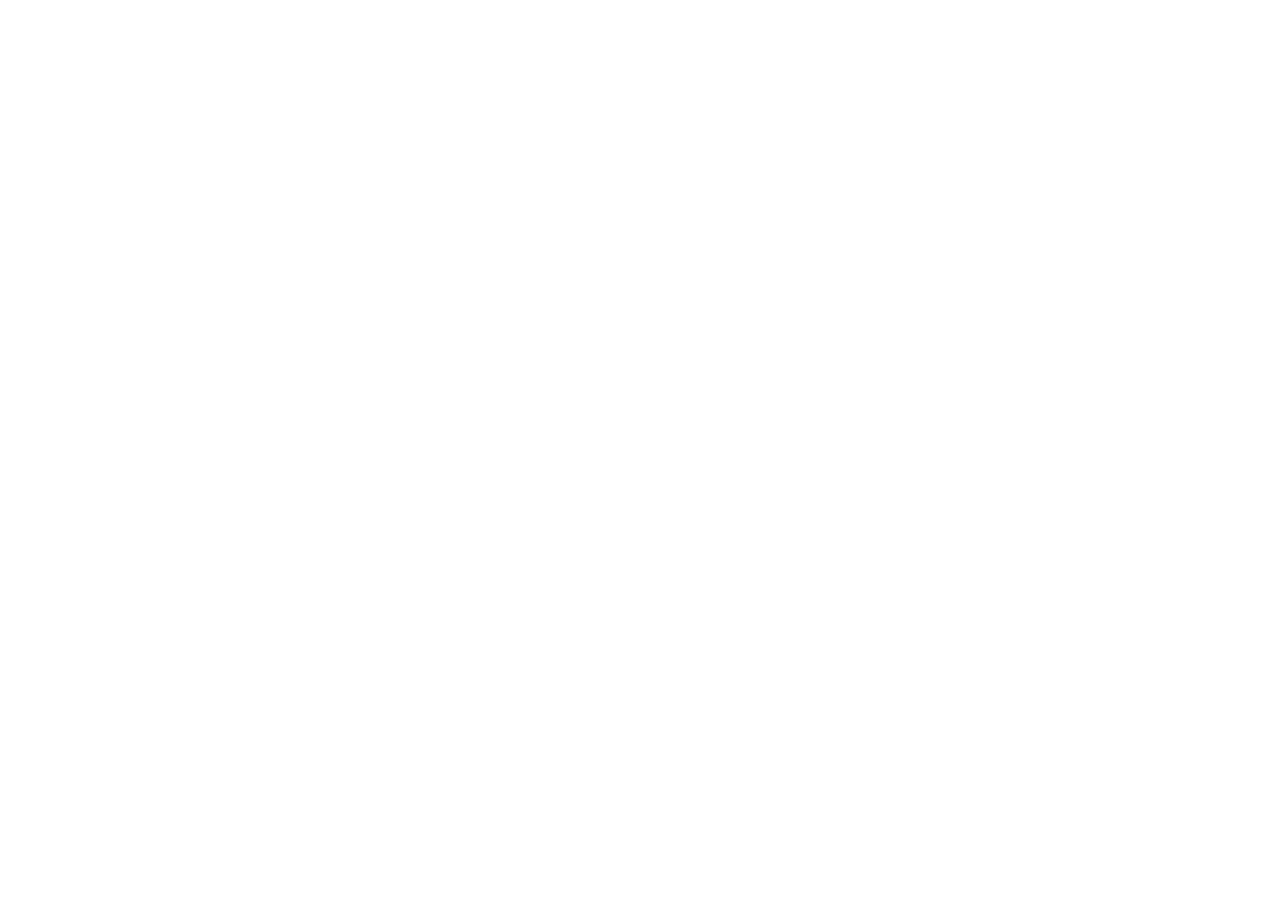
==== docs/index.html @ ad0a9d96 "new image avatar and background image" ====
<!DOCTYPE html>
<html lang="es">
    
    <head>
        <meta charset="UTF-8">
        <title>Awesome profile card</title>
        <link rel="icon" href="favicon.png" />
        <link rel="stylesheet" href="https://use.fontawesome.com/releases/v5.4.1/css/all.css"
        integrity="sha384-5sAR7xN1Nv6T6+dT2mhtzEpVJvfS3NScPQTrOxhwjIuvcA67KV2R5Jz6kr4abQsz"
        crossorigin="anonymous">
        <link href="https://fonts.googleapis.com/css?family=Montserrat:400,700|Open+Sans:400,600|Ubuntu:400,700"
        rel="stylesheet">
        <link rel="stylesheet" href="assets/css/main.css">
    </head>
    
    <body>
        <main></main>
    </body>

</html>
---- docs/assets/css/main.css ----
* {margin: 0;-webkit-box-sizing: border-box;box-sizing: border-box;}.colors-palette {display: -webkit-box;display: -ms-flexbox;display: flex;margin-left: 10px;}.colors-palette__item {height: 25px;width: 30px;}.green1 {background-color: #114e4e;}.green2 {background-color: #438792;}.green3 {background-color: #a2deaf;}.red1 {background-color: #420101;}.red2 {background-color: #bd1010;}.red3 {background-color: #e95626;}.blue1 {background-color: #3e5b65;}.blue2 {background-color: #dfe5eb;}.blue3 {background-color: #a0c0cf;}.section__card {background: -webkit-gradient(linear, left top, left bottom, from(#bfcdd0), to(#dde9ed));background: linear-gradient(to bottom, #bfcdd0, #dde9ed);min-height: 457px;}.container__width {margin-left: 45px;margin-right: 35px;padding-top: 10px;padding-bottom: 30px;}.box__card {min-height: 367px;width: 240px;background-color: #fff;border-radius: 2px;-webkit-box-shadow: 0 1px 10px 0 rgba(0,0,0,0.2),0 1px 3px 0 rgba(0,0,0,0.35);box-shadow: 0 1px 10px 0 rgba(0,0,0,0.2),0 1px 3px 0 rgba(0,0,0,0.35);}.img {background-image: url("../images/desiree.JPG");background-position: center;background-size: cover;height: 200px;width: 240px;}.button__reset {font-size: 12px;color: #54585a;height: 30px;width: 75px;border-radius: 15px;border: 1px white solid;text-align: center;margin-bottom: 20px;}.button__reset .button {background-color: inherit;border: 0;font-family: "Open Sans",sans-serif;text-transform: uppercase;font-weight: 400;padding: 0;padding-left: 5px;font-size: 12px;line-height: 20px;color: inherit;padding-top: 5px;}.data {font-family: "Comic Sans MS",cursive,sans-serif;line-height: 20px;padding-top: 20px;padding-bottom: 10px;padding-left: 20px;padding-right: 14px;position: relative;}.data__name {text-transform: capitalize;font-size: 18px;font-weight: 700;color: #114e4e;padding-bottom: 5px;}.data__job {font-size: 16px;font-weight: 400;color: #54585a;}.detail {background-color: #a2deaf;width: 5px;height: 42px;position: absolute;left: 0;}.list__icon {list-style: none;padding-left: 20px;padding-top: 10px;padding-bottom: 10px;display: -webkit-box;display: -ms-flexbox;display: flex;-webkit-box-orient: horizontal;-webkit-box-direction: normal;-ms-flex-direction: row;flex-direction: row;}.list__icon .list__item {display: -webkit-box;display: -ms-flexbox;display: flex;-webkit-box-pack: center;-ms-flex-pack: center;justify-content: center;-webkit-box-align: center;-ms-flex-align: center;align-items: center;border-radius: 16px;border: 2px #a2deaf solid;height: 32px;width: 32px;margin-right: 10px;}.list__icon .list__item .item__link {text-decoration: none;color: #114e4e;font-size: 18px;}.separation {height: 2px;width: 240px;border-top: 2px #438792 solid;opacity: 0.2;}.list__skills {list-style: none;padding-left: 15px;padding-top: 10px;padding-bottom: 10px;}.list__skills .list__item-skills {display: inline-block;text-transform: uppercase;background-color: #438792;border-radius: 4px;font-size: 13px;font-weight: 400;padding: 2px;margin-bottom: 5px;color: #fff;font-family: "Open Sans",sans-serif;}.box__card-red {min-height: 367px;width: 240px;background-color: #fff;border-radius: 2px;-webkit-box-shadow: 0 1px 10px 0 rgba(0,0,0,0.2),0 1px 3px 0 rgba(0,0,0,0.35);box-shadow: 0 1px 10px 0 rgba(0,0,0,0.2),0 1px 3px 0 rgba(0,0,0,0.35);}.box__card-red .data__name {color: #420101;}.box__card-red .detail {background-color: #e95626;}.box__card-red .list__item {border: 2px #e95626 solid;}.box__card-red .list__item .item__link {color: #420101;}.box__card-red .list__item-skills {background-color: #bd1010;}.box__card-grey {min-height: 367px;width: 240px;background-color: #fff;border-radius: 2px;-webkit-box-shadow: 0 1px 10px 0 rgba(0,0,0,0.2),0 1px 3px 0 rgba(0,0,0,0.35);box-shadow: 0 1px 10px 0 rgba(0,0,0,0.2),0 1px 3px 0 rgba(0,0,0,0.35);}.box__card-grey .data__name {color: #3e5b65;}.box__card-grey .detail {background-color: #a0c0cf;}.box__card-grey .list__item {border: 2px #a0c0cf solid;}.box__card-grey .list__item .item__link {color: #3e5b65;}.box__card-grey .list__item-skills {background-color: #dfe5eb;}.data-ubuntu {font-family: "Ubuntu",sans-serif;line-height: 20px;padding-top: 20px;padding-bottom: 10px;padding-left: 20px;padding-right: 14px;position: relative;}.data-mont {font-family: "Montserrat",sans-serif;line-height: 20px;padding-top: 20px;padding-bottom: 10px;padding-left: 20px;padding-right: 14px;position: relative;}.title-dropdown__title-design {font-family: "Open Sans",sans-serif;font-weight: 600;font-size: 18px;color: #54585a;text-transform: uppercase;}.title-colors,.title-fonts {font-family: "Open Sans",sans-serif;font-weight: 400;font-size: 14px;color: #54585a;text-transform: uppercase;margin-left: 39px;}label[for=font-Ubuntu],label[for=font-ComicSans],label[for=font-Monserrat] {display: -webkit-box;display: -ms-flexbox;display: flex;-webkit-box-align: center;-ms-flex-align: center;align-items: center;margin-bottom: 10px;}.font-Ubuntu {display: inline;font-family: "Open Sans",sans-serif;font-weight: 600;font-size: 16px;color: #54585a;margin-left: 10px;}.font-ComicSans {display: inline;font-family: "Comic Sans MS",cursive,sans-serif;font-size: 16px;color: #54585a;margin-left: 10px;}.font-Monserrat {display: inline;font-family: "Merriweather",serif;font-weight: 400;font-size: 16px;color: #54585a;margin-left: 10px;}.design-card {margin: 27px 20px 0 20px;border-bottom: solid 1px #d8d8d8;}.title-dropdown {display: -webkit-box;display: -ms-flexbox;display: flex;-webkit-box-align: center;-ms-flex-align: center;align-items: center;-webkit-box-pack: justify;-ms-flex-pack: justify;justify-content: space-between;padding-bottom: 10px;}.title-dropdown__icontitle {display: -webkit-box;display: -ms-flexbox;display: flex;-webkit-box-align: center;-ms-flex-align: center;align-items: center;}.title-dropdown__title-design {margin-left: 10px;}.palette-green {display: -webkit-box;display: -ms-flexbox;display: flex;-webkit-box-pack: justify;-ms-flex-pack: justify;justify-content: space-between;}label[for=palette-green],label[for=palette-red],label[for=palette-blue] {display: -webkit-box;display: -ms-flexbox;display: flex;-webkit-box-align: center;-ms-flex-align: center;align-items: center;margin-bottom: 20px;}.design-card__colors {display: -webkit-box;display: -ms-flexbox;display: flex;-webkit-box-pack: justify;-ms-flex-pack: justify;justify-content: space-between;padding: 15px 0 13px 0;}.design-card__fonts {display: -webkit-box;display: -ms-flexbox;display: flex;-webkit-box-pack: justify;-ms-flex-pack: justify;justify-content: space-between;padding-bottom: 30px;}.design-Card__colors__select-font {display: -webkit-box;display: -ms-flexbox;display: flex;-webkit-box-orient: vertical;-webkit-box-direction: normal;-ms-flex-direction: column;flex-direction: column;-webkit-box-align: end;-ms-flex-align: end;align-items: end;}.radio {height: 17px;width: 17px;}.title-dropdown__icon-design {color: #e17334;font-size: 18px;}.fa-chevron-down {font-size: 18px;color: #54585a;}@media all and (min-width: 768px) {.section__card {display: -webkit-box;display: -ms-flexbox;display: flex;-webkit-box-pack: center;-ms-flex-pack: center;justify-content: center;-webkit-box-align: center;-ms-flex-align: center;align-items: center;}.container__width {margin-left: 45px;margin-right: 44px;}}@media all and (min-width: 1200px) {.container__width {margin-left: auto;margin-right: auto;}}
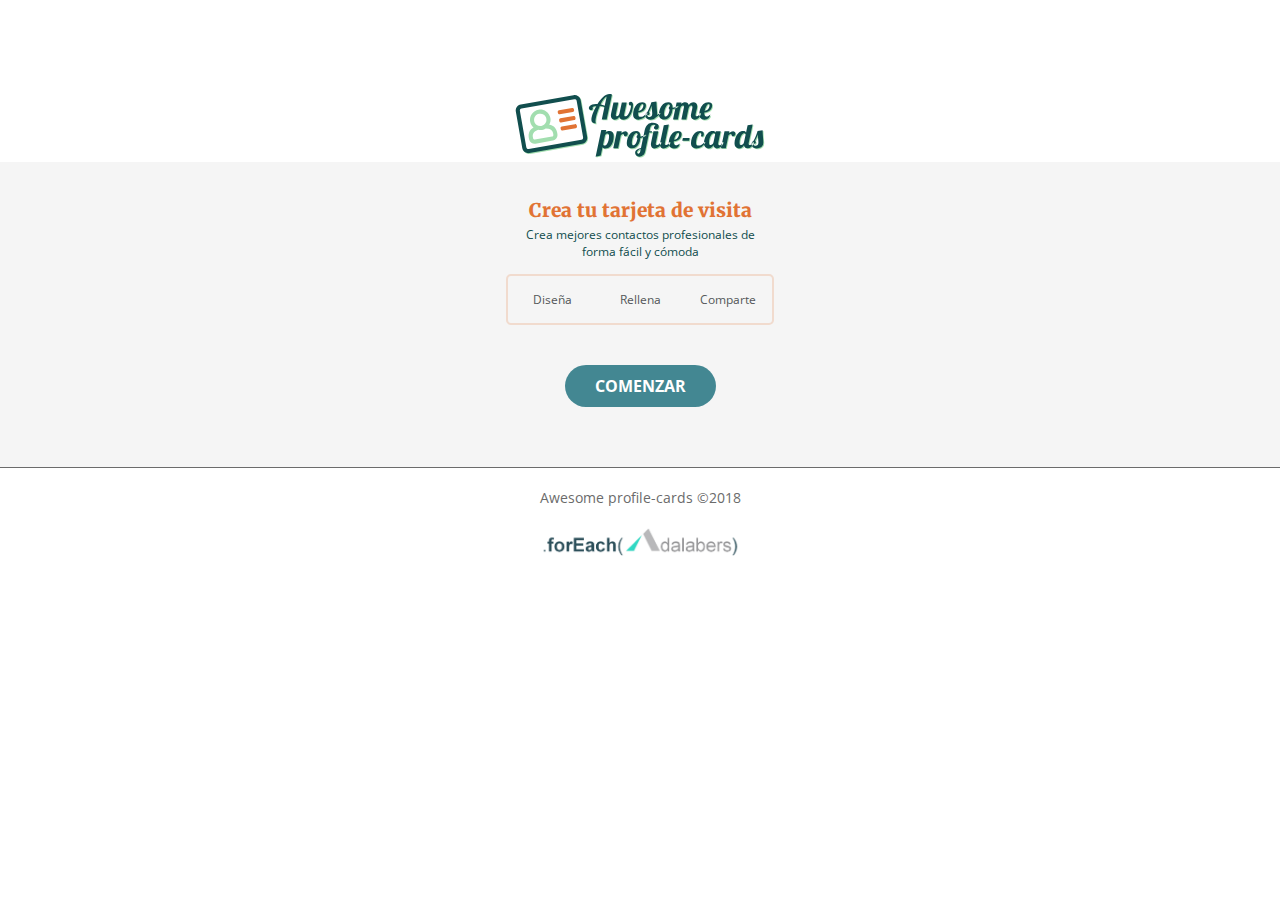
==== commit c14f6286: "scss modification" ====
--- a/docs/index.html
+++ b/docs/index.html
@@ -4,17 +4,57 @@
     <head>
         <meta charset="UTF-8">
         <title>Awesome profile card</title>
+        <meta name="viewport" content="width=device-width, initial-scale=1.0">
         <link rel="icon" href="favicon.png" />
+        <link href="https://fonts.googleapis.com/css?family=Merriweather:400,900|Open+Sans:400,700"
+        rel="stylesheet">
+        <link href="https://fonts.googleapis.com/css?family=Montserrat:400,700|Open+Sans:400,600|Ubuntu:400,700"
+        rel="stylesheet">
         <link rel="stylesheet" href="https://use.fontawesome.com/releases/v5.4.1/css/all.css"
         integrity="sha384-5sAR7xN1Nv6T6+dT2mhtzEpVJvfS3NScPQTrOxhwjIuvcA67KV2R5Jz6kr4abQsz"
         crossorigin="anonymous">
-        <link href="https://fonts.googleapis.com/css?family=Montserrat:400,700|Open+Sans:400,600|Ubuntu:400,700"
-        rel="stylesheet">
         <link rel="stylesheet" href="assets/css/main.css">
     </head>
     
     <body>
-        <main></main>
+        <header class="header__container">
+            <div class="header__position"> <a class="header__gonext" href="http://">
+            <img class="header__logo" src="assets/images/descarga.svg" alt="logo awesome profile-cards">
+        </a>
+
+            </div>
+        </header>
+        <section class="start__page-general">
+            <div class="size__container">
+                 <h1 class="start__tittle">
+        Crea tu tarjeta de visita
+        </h1>
+
+                <p class="start__slogan">Crea mejores contactos profesionales de forma fácil y cómoda</p>
+                <div class="start__colocation-options"></div>
+                <ul class="start__options">
+                    <li class="start__option-design option__position"> <i class="paint__icon far fa-object-ungroup">
+                    </i>
+Diseña</li>
+                    <li class="start__option-stuffed option__position"> <i class="paint__icon far fa-keyboard">
+                    </i>
+Rellena</li>
+                    <li class="start__option-share option__position"> <i class="paint__icon fas fa-share-alt">
+                    </i>
+Comparte</li>
+                </ul> <a class="start__buton-continue" href="">
+        Comenzar
+        </a>
+
+            </div>
+        </section>
+        <section class="footer__section">
+            <p class="footer__text-reg">Awesome profile-cards &copy;2018</p> <a class="footer__conection" href="http://">
+        <div class="footer__conection-logo">
+        </div>
+    </a>
+
+        </section>
     </body>
 
 </html>--- a/docs/assets/css/main.css
+++ b/docs/assets/css/main.css
@@ -1 +1 @@
-* {margin: 0;-webkit-box-sizing: border-box;box-sizing: border-box;}.colors-palette {display: -webkit-box;display: -ms-flexbox;display: flex;margin-left: 10px;}.colors-palette__item {height: 25px;width: 30px;}.green1 {background-color: #114e4e;}.green2 {background-color: #438792;}.green3 {background-color: #a2deaf;}.red1 {background-color: #420101;}.red2 {background-color: #bd1010;}.red3 {background-color: #e95626;}.blue1 {background-color: #3e5b65;}.blue2 {background-color: #dfe5eb;}.blue3 {background-color: #a0c0cf;}.section__card {background: -webkit-gradient(linear, left top, left bottom, from(#bfcdd0), to(#dde9ed));background: linear-gradient(to bottom, #bfcdd0, #dde9ed);min-height: 457px;}.container__width {margin-left: 45px;margin-right: 35px;padding-top: 10px;padding-bottom: 30px;}.box__card {min-height: 367px;width: 240px;background-color: #fff;border-radius: 2px;-webkit-box-shadow: 0 1px 10px 0 rgba(0,0,0,0.2),0 1px 3px 0 rgba(0,0,0,0.35);box-shadow: 0 1px 10px 0 rgba(0,0,0,0.2),0 1px 3px 0 rgba(0,0,0,0.35);}.img {background-image: url("../images/desiree.JPG");background-position: center;background-size: cover;height: 200px;width: 240px;}.button__reset {font-size: 12px;color: #54585a;height: 30px;width: 75px;border-radius: 15px;border: 1px white solid;text-align: center;margin-bottom: 20px;}.button__reset .button {background-color: inherit;border: 0;font-family: "Open Sans",sans-serif;text-transform: uppercase;font-weight: 400;padding: 0;padding-left: 5px;font-size: 12px;line-height: 20px;color: inherit;padding-top: 5px;}.data {font-family: "Comic Sans MS",cursive,sans-serif;line-height: 20px;padding-top: 20px;padding-bottom: 10px;padding-left: 20px;padding-right: 14px;position: relative;}.data__name {text-transform: capitalize;font-size: 18px;font-weight: 700;color: #114e4e;padding-bottom: 5px;}.data__job {font-size: 16px;font-weight: 400;color: #54585a;}.detail {background-color: #a2deaf;width: 5px;height: 42px;position: absolute;left: 0;}.list__icon {list-style: none;padding-left: 20px;padding-top: 10px;padding-bottom: 10px;display: -webkit-box;display: -ms-flexbox;display: flex;-webkit-box-orient: horizontal;-webkit-box-direction: normal;-ms-flex-direction: row;flex-direction: row;}.list__icon .list__item {display: -webkit-box;display: -ms-flexbox;display: flex;-webkit-box-pack: center;-ms-flex-pack: center;justify-content: center;-webkit-box-align: center;-ms-flex-align: center;align-items: center;border-radius: 16px;border: 2px #a2deaf solid;height: 32px;width: 32px;margin-right: 10px;}.list__icon .list__item .item__link {text-decoration: none;color: #114e4e;font-size: 18px;}.separation {height: 2px;width: 240px;border-top: 2px #438792 solid;opacity: 0.2;}.list__skills {list-style: none;padding-left: 15px;padding-top: 10px;padding-bottom: 10px;}.list__skills .list__item-skills {display: inline-block;text-transform: uppercase;background-color: #438792;border-radius: 4px;font-size: 13px;font-weight: 400;padding: 2px;margin-bottom: 5px;color: #fff;font-family: "Open Sans",sans-serif;}.box__card-red {min-height: 367px;width: 240px;background-color: #fff;border-radius: 2px;-webkit-box-shadow: 0 1px 10px 0 rgba(0,0,0,0.2),0 1px 3px 0 rgba(0,0,0,0.35);box-shadow: 0 1px 10px 0 rgba(0,0,0,0.2),0 1px 3px 0 rgba(0,0,0,0.35);}.box__card-red .data__name {color: #420101;}.box__card-red .detail {background-color: #e95626;}.box__card-red .list__item {border: 2px #e95626 solid;}.box__card-red .list__item .item__link {color: #420101;}.box__card-red .list__item-skills {background-color: #bd1010;}.box__card-grey {min-height: 367px;width: 240px;background-color: #fff;border-radius: 2px;-webkit-box-shadow: 0 1px 10px 0 rgba(0,0,0,0.2),0 1px 3px 0 rgba(0,0,0,0.35);box-shadow: 0 1px 10px 0 rgba(0,0,0,0.2),0 1px 3px 0 rgba(0,0,0,0.35);}.box__card-grey .data__name {color: #3e5b65;}.box__card-grey .detail {background-color: #a0c0cf;}.box__card-grey .list__item {border: 2px #a0c0cf solid;}.box__card-grey .list__item .item__link {color: #3e5b65;}.box__card-grey .list__item-skills {background-color: #dfe5eb;}.data-ubuntu {font-family: "Ubuntu",sans-serif;line-height: 20px;padding-top: 20px;padding-bottom: 10px;padding-left: 20px;padding-right: 14px;position: relative;}.data-mont {font-family: "Montserrat",sans-serif;line-height: 20px;padding-top: 20px;padding-bottom: 10px;padding-left: 20px;padding-right: 14px;position: relative;}.title-dropdown__title-design {font-family: "Open Sans",sans-serif;font-weight: 600;font-size: 18px;color: #54585a;text-transform: uppercase;}.title-colors,.title-fonts {font-family: "Open Sans",sans-serif;font-weight: 400;font-size: 14px;color: #54585a;text-transform: uppercase;margin-left: 39px;}label[for=font-Ubuntu],label[for=font-ComicSans],label[for=font-Monserrat] {display: -webkit-box;display: -ms-flexbox;display: flex;-webkit-box-align: center;-ms-flex-align: center;align-items: center;margin-bottom: 10px;}.font-Ubuntu {display: inline;font-family: "Open Sans",sans-serif;font-weight: 600;font-size: 16px;color: #54585a;margin-left: 10px;}.font-ComicSans {display: inline;font-family: "Comic Sans MS",cursive,sans-serif;font-size: 16px;color: #54585a;margin-left: 10px;}.font-Monserrat {display: inline;font-family: "Merriweather",serif;font-weight: 400;font-size: 16px;color: #54585a;margin-left: 10px;}.design-card {margin: 27px 20px 0 20px;border-bottom: solid 1px #d8d8d8;}.title-dropdown {display: -webkit-box;display: -ms-flexbox;display: flex;-webkit-box-align: center;-ms-flex-align: center;align-items: center;-webkit-box-pack: justify;-ms-flex-pack: justify;justify-content: space-between;padding-bottom: 10px;}.title-dropdown__icontitle {display: -webkit-box;display: -ms-flexbox;display: flex;-webkit-box-align: center;-ms-flex-align: center;align-items: center;}.title-dropdown__title-design {margin-left: 10px;}.palette-green {display: -webkit-box;display: -ms-flexbox;display: flex;-webkit-box-pack: justify;-ms-flex-pack: justify;justify-content: space-between;}label[for=palette-green],label[for=palette-red],label[for=palette-blue] {display: -webkit-box;display: -ms-flexbox;display: flex;-webkit-box-align: center;-ms-flex-align: center;align-items: center;margin-bottom: 20px;}.design-card__colors {display: -webkit-box;display: -ms-flexbox;display: flex;-webkit-box-pack: justify;-ms-flex-pack: justify;justify-content: space-between;padding: 15px 0 13px 0;}.design-card__fonts {display: -webkit-box;display: -ms-flexbox;display: flex;-webkit-box-pack: justify;-ms-flex-pack: justify;justify-content: space-between;padding-bottom: 30px;}.design-Card__colors__select-font {display: -webkit-box;display: -ms-flexbox;display: flex;-webkit-box-orient: vertical;-webkit-box-direction: normal;-ms-flex-direction: column;flex-direction: column;-webkit-box-align: end;-ms-flex-align: end;align-items: end;}.radio {height: 17px;width: 17px;}.title-dropdown__icon-design {color: #e17334;font-size: 18px;}.fa-chevron-down {font-size: 18px;color: #54585a;}@media all and (min-width: 768px) {.section__card {display: -webkit-box;display: -ms-flexbox;display: flex;-webkit-box-pack: center;-ms-flex-pack: center;justify-content: center;-webkit-box-align: center;-ms-flex-align: center;align-items: center;}.container__width {margin-left: 45px;margin-right: 44px;}}@media all and (min-width: 1200px) {.container__width {margin-left: auto;margin-right: auto;}}
+* {-webkit-box-sizing: border-box;box-sizing: border-box;margin: 0;padding: 0;}.colors-palette {display: -webkit-box;display: -ms-flexbox;display: flex;margin-left: 10px;}.colors-palette__item {height: 25px;width: 30px;}.green1 {background-color: #114e4e;}.green2 {background-color: #438792;}.green3 {background-color: #a2deaf;}.red1 {background-color: #420101;}.red2 {background-color: #bd1010;}.red3 {background-color: #e95626;}.blue1 {background-color: #3e5b65;}.blue2 {background-color: #a0c0cf;}.blue3 {background-color: #dfe5eb;}.purple1 {background-color: #4e0e50;}.purple2 {background-color: #c90f9a;}.purple3 {background-color: #eb74e5;}.orange1 {background-color: #b1330a;}.orange2 {background-color: #e95626;}.orange3 {background-color: #ecb391;}.section__card {background-image: url("../images/restaurant.png");min-height: 457px;}.container__width {margin-left: 45px;margin-right: 35px;padding-top: 10px;padding-bottom: 30px;}.box__card {min-height: 367px;width: 240px;background-color: #fff;border-radius: 2px;-webkit-box-shadow: 0 1px 10px 0 rgba(0,0,0,0.2),0 1px 3px 0 rgba(0,0,0,0.35);box-shadow: 0 1px 10px 0 rgba(0,0,0,0.2),0 1px 3px 0 rgba(0,0,0,0.35);}.img {background-image: url("../images/silueta.jpg");background-position: center;background-size: cover;height: 200px;width: 240px;}.button__reset {font-size: 12px;color: #54585a;height: 30px;width: 75px;border-radius: 15px;border: 1px white solid;text-align: center;margin-bottom: 20px;}.button__reset .button {background-color: inherit;border: 0;font-family: "Open Sans",sans-serif;text-transform: uppercase;font-weight: 400;padding: 0;padding-left: 5px;font-size: 12px;line-height: 20px;color: inherit;padding-top: 5px;}.userInfo {font-family: "Open Sans",sans-serif;line-height: 20px;padding-top: 20px;padding-bottom: 10px;padding-left: 20px;padding-right: 14px;position: relative;}.userInfo__name {text-transform: capitalize;font-size: 18px;font-weight: 700;color: #114e4e;padding-bottom: 5px;}.userInfo__job {font-size: 16px;font-weight: 400;color: #54585a;}.detail {background-color: #a2deaf;width: 5px;height: 42px;position: absolute;left: 0;}.list__icon {list-style: none;padding-left: 20px;padding-top: 10px;padding-bottom: 10px;display: -webkit-box;display: -ms-flexbox;display: flex;-webkit-box-orient: horizontal;-webkit-box-direction: normal;-ms-flex-direction: row;flex-direction: row;}.list__icon .list__item {display: -webkit-box;display: -ms-flexbox;display: flex;-webkit-box-pack: center;-ms-flex-pack: center;justify-content: center;-webkit-box-align: center;-ms-flex-align: center;align-items: center;border-radius: 16px;border: 2px #a2deaf solid;height: 32px;width: 32px;margin-right: 10px;}.list__icon .list__item .item__link {text-decoration: none;color: #114e4e;font-size: 18px;}.separation {height: 2px;width: 240px;border-top: 2px #438792 solid;opacity: 0.2;}.list__skills {list-style: none;padding-left: 15px;padding-top: 10px;padding-bottom: 10px;}.list__skills .list__item-skills {display: inline-block;text-transform: uppercase;background-color: #438792;border-radius: 4px;font-size: 13px;font-weight: 400;padding: 2px;margin-bottom: 5px;color: #fff;font-family: "Open Sans",sans-serif;}.box__card--red .userInfo__name {color: #420101;}.box__card--red .detail {background-color: #e95626;}.box__card--red .list__item {border: 2px #e95626 solid;}.box__card--red .list__item .item__link {color: #420101;}.box__card--red .list__item-skills {background-color: #bd1010;}.box__card--grey .userInfo__name {color: #3e5b65;}.box__card--grey .detail {background-color: #a0c0cf;}.box__card--grey .list__item {border: 2px #a0c0cf solid;}.box__card--grey .list__item .item__link {color: #3e5b65;}.box__card--grey .list__item-skills {background-color: #dfe5eb;}.box__card--purple .userInfo__name {color: #4e0e50;}.box__card--purple .detail {background-color: #eb74e5;}.box__card--purple .list__item {border: 2px #eb74e5 solid;}.box__card--purple .list__item .item__link {color: #4e0e50;}.box__card--purple .list__item-skills {background-color: #c90f9a;}.box__card--orange .userInfo__name {color: #e95626;}.box__card--orange .detail {background-color: #ecb391;}.box__card--orange .list__item {border: 2px #ecb391 solid;}.box__card--orange .list__item .item__link {color: #e95626;}.box__card--orange .list__item-skills {background-color: #b1330a;}.userInfo--quaternary {font-family: "Comic Sans MS","Chilanka","Gaegu",sans-serif;}.userInfo--ubuntu {font-family: "Ubuntu",sans-serif;}.userInfo--mont {font-family: "Montserrat",sans-serif;}.userInfo--hand {font-family: "Indie Flower",cursive;}.userInfo-libre {font-family: "Libre Baskerville",serif;}.title-dropdown__title-design {font-family: "Open Sans",sans-serif;font-weight: 600;font-size: 18px;color: #54585a;text-transform: uppercase;}.title-colors,.title-fonts {font-family: "Open Sans",sans-serif;font-weight: 400;font-size: 14px;color: #54585a;text-transform: uppercase;margin-left: 39px;}.design-card__colors__select-palette,.design-Card__colors__select-font {list-style: none;}.font {display: -webkit-box;display: -ms-flexbox;display: flex;-webkit-box-align: center;-ms-flex-align: center;align-items: center;margin-bottom: 10px;}.font-Ubuntu {display: inline;font-family: "Open Sans",sans-serif;font-weight: 600;font-size: 16px;color: #54585a;margin-left: 10px;}.font-ComicSans {display: inline;font-family: "Comic Sans MS","Chilanka","Gaegu",sans-serif;font-size: 16px;color: #54585a;margin-left: 10px;}.font-Monserrat {display: inline;font-family: "Merriweather",serif;font-weight: 400;font-size: 16px;color: #54585a;margin-left: 10px;}.font-Indie {display: inline;font-family: "Indie Flower",cursive;font-weight: 400;font-size: 16px;color: #54585a;margin-left: 10px;}.font-Baskerville {display: inline;font-family: "Libre Baskerville",serif;font-weight: 400;font-size: 16px;color: #54585a;margin-left: 10px;}.design-card {margin: 27px 20px 0 20px;border-bottom: solid 1px #d8d8d8;}.title-dropdown {display: -webkit-box;display: -ms-flexbox;display: flex;-webkit-box-align: center;-ms-flex-align: center;align-items: center;-webkit-box-pack: justify;-ms-flex-pack: justify;justify-content: space-between;padding-bottom: 10px;}.title-dropdown__icontitle {display: -webkit-box;display: -ms-flexbox;display: flex;-webkit-box-align: center;-ms-flex-align: center;align-items: center;}.title-dropdown__title-design {margin-left: 10px;}.palette-green {display: -webkit-box;display: -ms-flexbox;display: flex;-webkit-box-pack: justify;-ms-flex-pack: justify;justify-content: space-between;}.palette {display: -webkit-box;display: -ms-flexbox;display: flex;-webkit-box-align: center;-ms-flex-align: center;align-items: center;margin-bottom: 20px;}.design-card__colors {display: -webkit-box;display: -ms-flexbox;display: flex;-webkit-box-pack: justify;-ms-flex-pack: justify;justify-content: space-between;padding: 15px 0 13px 0;}.design-card__fonts {display: -webkit-box;display: -ms-flexbox;display: flex;-webkit-box-pack: justify;-ms-flex-pack: justify;justify-content: space-between;padding-bottom: 30px;}.design-Card__colors__select-font {display: -webkit-box;display: -ms-flexbox;display: flex;-webkit-box-orient: vertical;-webkit-box-direction: normal;-ms-flex-direction: column;flex-direction: column;-webkit-box-align: end;-ms-flex-align: end;align-items: end;}.radio {height: 17px;width: 17px;}.title-dropdown__icon-design {color: #e17334;font-size: 18px;}.fa-chevron-down {font-size: 18px;color: #54585a;}.fill-card {margin: 27px 20px 0 20px;padding-bottom: 30px;border-bottom: solid 1px #d8d8d8;}.title-dropdown-fill {display: -webkit-box;display: -ms-flexbox;display: flex;-webkit-box-align: center;-ms-flex-align: center;align-items: center;-webkit-box-pack: justify;-ms-flex-pack: justify;justify-content: space-between;padding-bottom: 5px;}.title-dropdown__title-fill {font-family: "Open Sans",sans-serif;font-weight: 600;font-size: 18px;color: #54585a;text-transform: uppercase;margin-left: 10px;}.title-dropdown__icontitle {display: -webkit-box;display: -ms-flexbox;display: flex;-webkit-box-align: center;-ms-flex-align: center;align-items: center;}.fa-keyboard {font-size: 18px;color: #e17334;}.form {display: -webkit-box;display: -ms-flexbox;display: flex;-webkit-box-orient: vertical;-webkit-box-direction: normal;-ms-flex-direction: column;flex-direction: column;font-size: 14px;font-family: "Open Sans",sans-serif;line-height: 20px;color: #114e4e;}.item-label {padding: 20px 0 6px 0;}.item-input {border: 1px solid #a2deaf;height: 30px;}.container-image {display: -webkit-box;display: -ms-flexbox;display: flex;}.image-link {width: 140px;height: 30px;background-color: #e17334;border-radius: 3px;color: #fff;text-decoration: none;display: -webkit-box;display: -ms-flexbox;display: flex;-webkit-box-pack: center;-ms-flex-pack: center;justify-content: center;-webkit-box-align: center;-ms-flex-align: center;align-items: center;margin-right: 20px;}.image-preview {width: 30px;height: 30px;border: 1px solid #a2deaf;}.container-skills {display: -webkit-box;display: -ms-flexbox;display: flex;-webkit-box-orient: vertical;-webkit-box-direction: normal;-ms-flex-direction: column;flex-direction: column;margin-top: 40px;}.checkbox-label {display: -webkit-box;display: -ms-flexbox;display: flex;-webkit-box-align: center;-ms-flex-align: center;align-items: center;margin-top: 10px;}.checkbox-input {margin-right: 10px;}.header__container {width: 100%;background-color: #fff;}.header__position {width: 100vw;padding-top: 94px;}.header__gonext {display: block;margin: auto;width: 250px;}.header__logo {display: inline-block;width: 250px;height: 64px;}.start__page-general {background-color: #f5f5f5;width: 100%;max-width: 100vw;}.size__container {display: -webkit-box;display: -ms-flexbox;display: flex;-webkit-box-orient: vertical;-webkit-box-direction: normal;-ms-flex-direction: column;flex-direction: column;-webkit-box-align: center;-ms-flex-align: center;align-items: center;padding-top: 36px;padding-bottom: 30px;}.start__tittle {font-family: "Merriweather",serif;font-weight: 900;font-size: 19px;padding-bottom: 4px;display: block;margin: auto;color: #e17334;}.start__slogan {font-family: "Open Sans",sans-serif;font-weight: 400;font-size: 12px;padding-bottom: 14px;color: #114e4e;max-width: 265px;text-align: center;}.start__options {display: grid;grid-template-columns: 1fr 1fr 1fr;width: 268px;margin: auto;margin-bottom: 40px;border: 2px;border-style: solid;border-radius: 5px;border-color: rgba(225,115,52,0.2);}.option__position {display: -webkit-box;display: -ms-flexbox;display: flex;-webkit-box-orient: vertical;-webkit-box-direction: normal;-ms-flex-direction: column;flex-direction: column;-webkit-box-align: center;-ms-flex-align: center;align-items: center;padding: 15px;font-family: "Open Sans",sans-serif;font-size: 12px;font-weight: 400;color: #54585a;}.paint__icon {color: #e17334;font-size: 22px;}.start__buton-continue {text-decoration: none;text-transform: uppercase;font-family: "Open Sans",sans-serif;font-size: 16px;font-weight: 700;background-color: #438792;color: #fff;padding-bottom: 10px;padding-top: 10px;padding-left: 30px;padding-right: 30px;border-radius: 30px;margin-bottom: 30px;}.footer__section {background-color: #fff;border-top-color: #d8d8d8;border-top: 1px solid;display: -webkit-box;display: -ms-flexbox;display: flex;-webkit-box-orient: vertical;-webkit-box-direction: normal;-ms-flex-direction: column;flex-direction: column;-webkit-box-align: center;-ms-flex-align: center;align-items: center;font-family: 'Open Sans', sans-serif;font-size: 14px;font-weight: 400;color: #6b6b6b;padding-top: 20px;}.footer__conection {padding-bottom: 20px;padding-top: 10px;}.footer__conection-logo {background-image: url("../images/logo-group.png");background-position: center;background-size: cover;width: 200px;height: 50px;}@media all and (min-width: 768px) {.section__card {display: -webkit-box;display: -ms-flexbox;display: flex;-webkit-box-pack: center;-ms-flex-pack: center;justify-content: center;-webkit-box-align: center;-ms-flex-align: center;align-items: center;}.container__width {margin-left: 45px;margin-right: 44px;}}@media all and (min-width: 1200px) {.container__width {margin-left: auto;margin-right: auto;}}
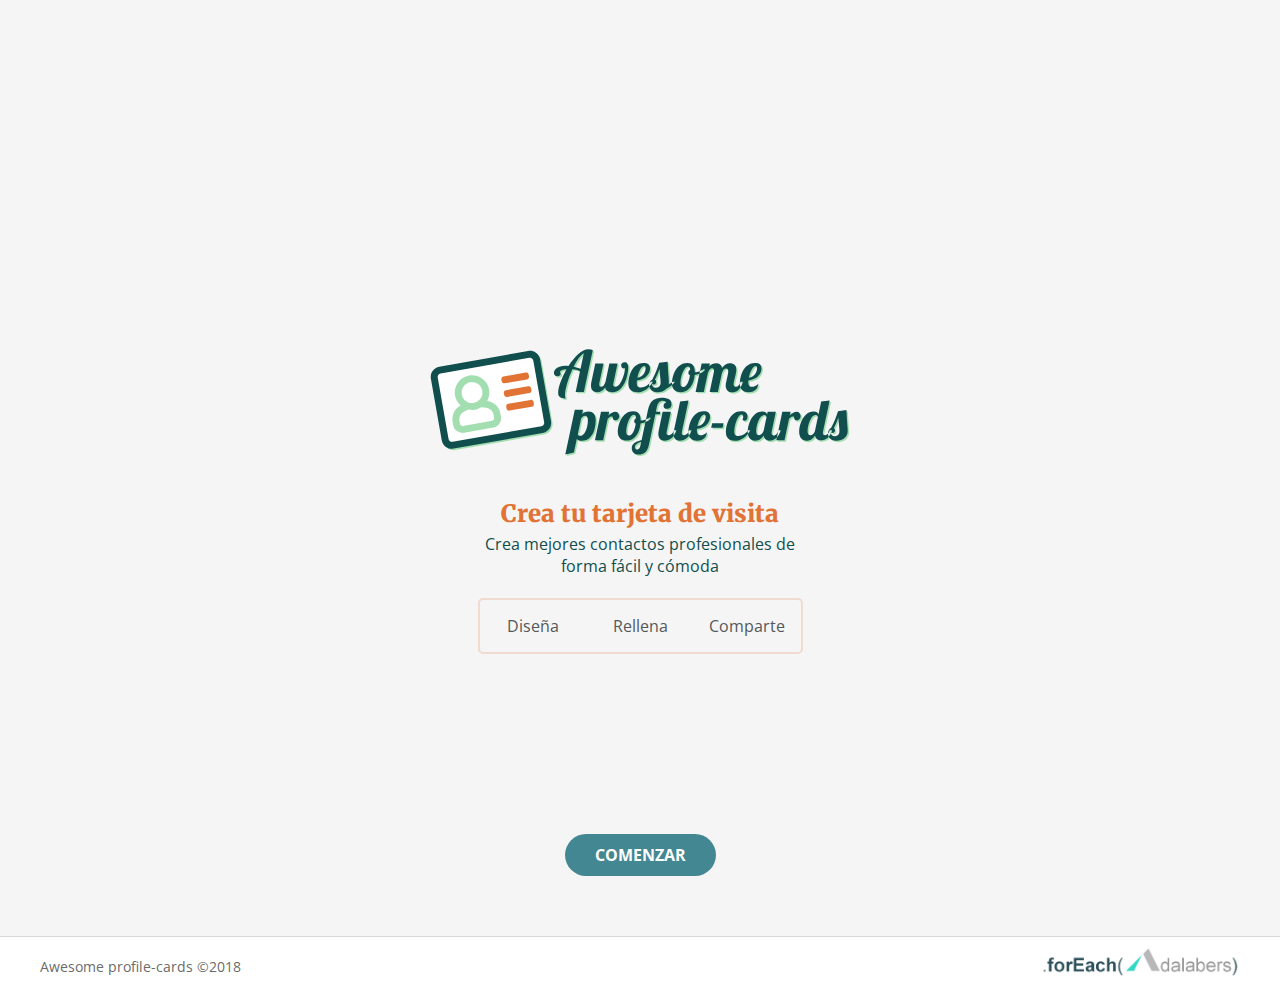
==== commit 70967dad: "Center the card in cardPreview section" ====
--- a/docs/index.html
+++ b/docs/index.html
@@ -18,14 +18,14 @@
     
     <body>
         <header class="header__container">
-            <div class="header__position"> <a class="header__gonext" href="http://">
-            <img class="header__logo" src="assets/images/descarga.svg" alt="logo awesome profile-cards">
-        </a>
-
+            <div class="header__position">
+                <div class="header__firstGonext">
+                    <img class="header__firstLogo" src="assets/images/descarga.svg" alt="logo awesome profile-cards">
+                </div>
             </div>
         </header>
         <section class="start__page-general">
-            <div class="size__container">
+            <div class="size__container-Firstpage">
                  <h1 class="start__tittle">
         Crea tu tarjeta de visita
         </h1>
@@ -42,7 +42,7 @@
                     <li class="start__option-share option__position"> <i class="paint__icon fas fa-share-alt">
                     </i>
 Comparte</li>
-                </ul> <a class="start__buton-continue" href="">
+                </ul> <a class="start__buton-continue" href="../createdCard.html">
         Comenzar
         </a>
 
--- a/docs/assets/css/main.css
+++ b/docs/assets/css/main.css
@@ -1 +1 @@
-* {-webkit-box-sizing: border-box;box-sizing: border-box;margin: 0;padding: 0;}.colors-palette {display: -webkit-box;display: -ms-flexbox;display: flex;margin-left: 10px;}.colors-palette__item {height: 25px;width: 30px;}.green1 {background-color: #114e4e;}.green2 {background-color: #438792;}.green3 {background-color: #a2deaf;}.red1 {background-color: #420101;}.red2 {background-color: #bd1010;}.red3 {background-color: #e95626;}.blue1 {background-color: #3e5b65;}.blue2 {background-color: #a0c0cf;}.blue3 {background-color: #dfe5eb;}.purple1 {background-color: #4e0e50;}.purple2 {background-color: #c90f9a;}.purple3 {background-color: #eb74e5;}.orange1 {background-color: #b1330a;}.orange2 {background-color: #e95626;}.orange3 {background-color: #ecb391;}.section__card {background-image: url("../images/restaurant.png");min-height: 457px;}.container__width {margin-left: 45px;margin-right: 35px;padding-top: 10px;padding-bottom: 30px;}.box__card {min-height: 367px;width: 240px;background-color: #fff;border-radius: 2px;-webkit-box-shadow: 0 1px 10px 0 rgba(0,0,0,0.2),0 1px 3px 0 rgba(0,0,0,0.35);box-shadow: 0 1px 10px 0 rgba(0,0,0,0.2),0 1px 3px 0 rgba(0,0,0,0.35);}.img {background-image: url("../images/silueta.jpg");background-position: center;background-size: cover;height: 200px;width: 240px;}.button__reset {font-size: 12px;color: #54585a;height: 30px;width: 75px;border-radius: 15px;border: 1px white solid;text-align: center;margin-bottom: 20px;}.button__reset .button {background-color: inherit;border: 0;font-family: "Open Sans",sans-serif;text-transform: uppercase;font-weight: 400;padding: 0;padding-left: 5px;font-size: 12px;line-height: 20px;color: inherit;padding-top: 5px;}.userInfo {font-family: "Open Sans",sans-serif;line-height: 20px;padding-top: 20px;padding-bottom: 10px;padding-left: 20px;padding-right: 14px;position: relative;}.userInfo__name {text-transform: capitalize;font-size: 18px;font-weight: 700;color: #114e4e;padding-bottom: 5px;}.userInfo__job {font-size: 16px;font-weight: 400;color: #54585a;}.detail {background-color: #a2deaf;width: 5px;height: 42px;position: absolute;left: 0;}.list__icon {list-style: none;padding-left: 20px;padding-top: 10px;padding-bottom: 10px;display: -webkit-box;display: -ms-flexbox;display: flex;-webkit-box-orient: horizontal;-webkit-box-direction: normal;-ms-flex-direction: row;flex-direction: row;}.list__icon .list__item {display: -webkit-box;display: -ms-flexbox;display: flex;-webkit-box-pack: center;-ms-flex-pack: center;justify-content: center;-webkit-box-align: center;-ms-flex-align: center;align-items: center;border-radius: 16px;border: 2px #a2deaf solid;height: 32px;width: 32px;margin-right: 10px;}.list__icon .list__item .item__link {text-decoration: none;color: #114e4e;font-size: 18px;}.separation {height: 2px;width: 240px;border-top: 2px #438792 solid;opacity: 0.2;}.list__skills {list-style: none;padding-left: 15px;padding-top: 10px;padding-bottom: 10px;}.list__skills .list__item-skills {display: inline-block;text-transform: uppercase;background-color: #438792;border-radius: 4px;font-size: 13px;font-weight: 400;padding: 2px;margin-bottom: 5px;color: #fff;font-family: "Open Sans",sans-serif;}.box__card--red .userInfo__name {color: #420101;}.box__card--red .detail {background-color: #e95626;}.box__card--red .list__item {border: 2px #e95626 solid;}.box__card--red .list__item .item__link {color: #420101;}.box__card--red .list__item-skills {background-color: #bd1010;}.box__card--grey .userInfo__name {color: #3e5b65;}.box__card--grey .detail {background-color: #a0c0cf;}.box__card--grey .list__item {border: 2px #a0c0cf solid;}.box__card--grey .list__item .item__link {color: #3e5b65;}.box__card--grey .list__item-skills {background-color: #dfe5eb;}.box__card--purple .userInfo__name {color: #4e0e50;}.box__card--purple .detail {background-color: #eb74e5;}.box__card--purple .list__item {border: 2px #eb74e5 solid;}.box__card--purple .list__item .item__link {color: #4e0e50;}.box__card--purple .list__item-skills {background-color: #c90f9a;}.box__card--orange .userInfo__name {color: #e95626;}.box__card--orange .detail {background-color: #ecb391;}.box__card--orange .list__item {border: 2px #ecb391 solid;}.box__card--orange .list__item .item__link {color: #e95626;}.box__card--orange .list__item-skills {background-color: #b1330a;}.userInfo--quaternary {font-family: "Comic Sans MS","Chilanka","Gaegu",sans-serif;}.userInfo--ubuntu {font-family: "Ubuntu",sans-serif;}.userInfo--mont {font-family: "Montserrat",sans-serif;}.userInfo--hand {font-family: "Indie Flower",cursive;}.userInfo-libre {font-family: "Libre Baskerville",serif;}.title-dropdown__title-design {font-family: "Open Sans",sans-serif;font-weight: 600;font-size: 18px;color: #54585a;text-transform: uppercase;}.title-colors,.title-fonts {font-family: "Open Sans",sans-serif;font-weight: 400;font-size: 14px;color: #54585a;text-transform: uppercase;margin-left: 39px;}.design-card__colors__select-palette,.design-Card__colors__select-font {list-style: none;}.font {display: -webkit-box;display: -ms-flexbox;display: flex;-webkit-box-align: center;-ms-flex-align: center;align-items: center;margin-bottom: 10px;}.font-Ubuntu {display: inline;font-family: "Open Sans",sans-serif;font-weight: 600;font-size: 16px;color: #54585a;margin-left: 10px;}.font-ComicSans {display: inline;font-family: "Comic Sans MS","Chilanka","Gaegu",sans-serif;font-size: 16px;color: #54585a;margin-left: 10px;}.font-Monserrat {display: inline;font-family: "Merriweather",serif;font-weight: 400;font-size: 16px;color: #54585a;margin-left: 10px;}.font-Indie {display: inline;font-family: "Indie Flower",cursive;font-weight: 400;font-size: 16px;color: #54585a;margin-left: 10px;}.font-Baskerville {display: inline;font-family: "Libre Baskerville",serif;font-weight: 400;font-size: 16px;color: #54585a;margin-left: 10px;}.design-card {margin: 27px 20px 0 20px;border-bottom: solid 1px #d8d8d8;}.title-dropdown {display: -webkit-box;display: -ms-flexbox;display: flex;-webkit-box-align: center;-ms-flex-align: center;align-items: center;-webkit-box-pack: justify;-ms-flex-pack: justify;justify-content: space-between;padding-bottom: 10px;}.title-dropdown__icontitle {display: -webkit-box;display: -ms-flexbox;display: flex;-webkit-box-align: center;-ms-flex-align: center;align-items: center;}.title-dropdown__title-design {margin-left: 10px;}.palette-green {display: -webkit-box;display: -ms-flexbox;display: flex;-webkit-box-pack: justify;-ms-flex-pack: justify;justify-content: space-between;}.palette {display: -webkit-box;display: -ms-flexbox;display: flex;-webkit-box-align: center;-ms-flex-align: center;align-items: center;margin-bottom: 20px;}.design-card__colors {display: -webkit-box;display: -ms-flexbox;display: flex;-webkit-box-pack: justify;-ms-flex-pack: justify;justify-content: space-between;padding: 15px 0 13px 0;}.design-card__fonts {display: -webkit-box;display: -ms-flexbox;display: flex;-webkit-box-pack: justify;-ms-flex-pack: justify;justify-content: space-between;padding-bottom: 30px;}.design-Card__colors__select-font {display: -webkit-box;display: -ms-flexbox;display: flex;-webkit-box-orient: vertical;-webkit-box-direction: normal;-ms-flex-direction: column;flex-direction: column;-webkit-box-align: end;-ms-flex-align: end;align-items: end;}.radio {height: 17px;width: 17px;}.title-dropdown__icon-design {color: #e17334;font-size: 18px;}.fa-chevron-down {font-size: 18px;color: #54585a;}.fill-card {margin: 27px 20px 0 20px;padding-bottom: 30px;border-bottom: solid 1px #d8d8d8;}.title-dropdown-fill {display: -webkit-box;display: -ms-flexbox;display: flex;-webkit-box-align: center;-ms-flex-align: center;align-items: center;-webkit-box-pack: justify;-ms-flex-pack: justify;justify-content: space-between;padding-bottom: 5px;}.title-dropdown__title-fill {font-family: "Open Sans",sans-serif;font-weight: 600;font-size: 18px;color: #54585a;text-transform: uppercase;margin-left: 10px;}.title-dropdown__icontitle {display: -webkit-box;display: -ms-flexbox;display: flex;-webkit-box-align: center;-ms-flex-align: center;align-items: center;}.fa-keyboard {font-size: 18px;color: #e17334;}.form {display: -webkit-box;display: -ms-flexbox;display: flex;-webkit-box-orient: vertical;-webkit-box-direction: normal;-ms-flex-direction: column;flex-direction: column;font-size: 14px;font-family: "Open Sans",sans-serif;line-height: 20px;color: #114e4e;}.item-label {padding: 20px 0 6px 0;}.item-input {border: 1px solid #a2deaf;height: 30px;}.container-image {display: -webkit-box;display: -ms-flexbox;display: flex;}.image-link {width: 140px;height: 30px;background-color: #e17334;border-radius: 3px;color: #fff;text-decoration: none;display: -webkit-box;display: -ms-flexbox;display: flex;-webkit-box-pack: center;-ms-flex-pack: center;justify-content: center;-webkit-box-align: center;-ms-flex-align: center;align-items: center;margin-right: 20px;}.image-preview {width: 30px;height: 30px;border: 1px solid #a2deaf;}.container-skills {display: -webkit-box;display: -ms-flexbox;display: flex;-webkit-box-orient: vertical;-webkit-box-direction: normal;-ms-flex-direction: column;flex-direction: column;margin-top: 40px;}.checkbox-label {display: -webkit-box;display: -ms-flexbox;display: flex;-webkit-box-align: center;-ms-flex-align: center;align-items: center;margin-top: 10px;}.checkbox-input {margin-right: 10px;}.header__container {width: 100%;background-color: #fff;}.header__position {width: 100vw;padding-top: 94px;}.header__gonext {display: block;margin: auto;width: 250px;}.header__logo {display: inline-block;width: 250px;height: 64px;}.start__page-general {background-color: #f5f5f5;width: 100%;max-width: 100vw;}.size__container {display: -webkit-box;display: -ms-flexbox;display: flex;-webkit-box-orient: vertical;-webkit-box-direction: normal;-ms-flex-direction: column;flex-direction: column;-webkit-box-align: center;-ms-flex-align: center;align-items: center;padding-top: 36px;padding-bottom: 30px;}.start__tittle {font-family: "Merriweather",serif;font-weight: 900;font-size: 19px;padding-bottom: 4px;display: block;margin: auto;color: #e17334;}.start__slogan {font-family: "Open Sans",sans-serif;font-weight: 400;font-size: 12px;padding-bottom: 14px;color: #114e4e;max-width: 265px;text-align: center;}.start__options {display: grid;grid-template-columns: 1fr 1fr 1fr;width: 268px;margin: auto;margin-bottom: 40px;border: 2px;border-style: solid;border-radius: 5px;border-color: rgba(225,115,52,0.2);}.option__position {display: -webkit-box;display: -ms-flexbox;display: flex;-webkit-box-orient: vertical;-webkit-box-direction: normal;-ms-flex-direction: column;flex-direction: column;-webkit-box-align: center;-ms-flex-align: center;align-items: center;padding: 15px;font-family: "Open Sans",sans-serif;font-size: 12px;font-weight: 400;color: #54585a;}.paint__icon {color: #e17334;font-size: 22px;}.start__buton-continue {text-decoration: none;text-transform: uppercase;font-family: "Open Sans",sans-serif;font-size: 16px;font-weight: 700;background-color: #438792;color: #fff;padding-bottom: 10px;padding-top: 10px;padding-left: 30px;padding-right: 30px;border-radius: 30px;margin-bottom: 30px;}.footer__section {background-color: #fff;border-top-color: #d8d8d8;border-top: 1px solid;display: -webkit-box;display: -ms-flexbox;display: flex;-webkit-box-orient: vertical;-webkit-box-direction: normal;-ms-flex-direction: column;flex-direction: column;-webkit-box-align: center;-ms-flex-align: center;align-items: center;font-family: 'Open Sans', sans-serif;font-size: 14px;font-weight: 400;color: #6b6b6b;padding-top: 20px;}.footer__conection {padding-bottom: 20px;padding-top: 10px;}.footer__conection-logo {background-image: url("../images/logo-group.png");background-position: center;background-size: cover;width: 200px;height: 50px;}@media all and (min-width: 768px) {.section__card {display: -webkit-box;display: -ms-flexbox;display: flex;-webkit-box-pack: center;-ms-flex-pack: center;justify-content: center;-webkit-box-align: center;-ms-flex-align: center;align-items: center;}.container__width {margin-left: 45px;margin-right: 44px;}}@media all and (min-width: 1200px) {.container__width {margin-left: auto;margin-right: auto;}}
+* {-webkit-box-sizing: border-box;box-sizing: border-box;margin: 0;padding: 0;}.hidden {display: none;}.colors-palette {display: -webkit-box;display: -ms-flexbox;display: flex;margin-left: 10px;}.colors-palette__item {height: 25px;width: 30px;}.green1 {background-color: #114e4e;}.green2 {background-color: #438792;}.green3 {background-color: #a2deaf;}.red1 {background-color: #420101;}.red2 {background-color: #bd1010;}.red3 {background-color: #e95626;}.blue1 {background-color: #3e5b65;}.blue2 {background-color: #a0c0cf;}.blue3 {background-color: #dfe5eb;}.purple1 {background-color: #4e0e50;}.purple2 {background-color: #c90f9a;}.purple3 {background-color: #eb74e5;}.orange1 {background-color: #b1330a;}.orange2 {background-color: #e95626;}.orange3 {background-color: #ecb391;}.section__card {background-image: url("../images/restaurant.png");min-height: 457px;display: -webkit-box;display: -ms-flexbox;display: flex;-webkit-box-pack: center;-ms-flex-pack: center;justify-content: center;-webkit-box-align: center;-ms-flex-align: center;align-items: center;}.container__width {margin-left: 45px;margin-right: 35px;padding-top: 10px;padding-bottom: 30px;}.box__card {min-height: 367px;width: 240px;background-color: #fff;border-radius: 2px;-webkit-box-shadow: 0 1px 10px 0 rgba(0,0,0,0.2),0 1px 3px 0 rgba(0,0,0,0.35);box-shadow: 0 1px 10px 0 rgba(0,0,0,0.2),0 1px 3px 0 rgba(0,0,0,0.35);}.img {background-image: url("../images/silueta.jpg");background-position: center;background-size: cover;height: 200px;width: 240px;}.button__reset {font-size: 12px;color: #54585a;height: 30px;width: 75px;border-radius: 15px;border: 1px white solid;text-align: center;margin-bottom: 20px;background: none;}.button__reset .button {border: 0;font-family: "Open Sans",sans-serif;text-transform: uppercase;font-weight: 400;padding: 0;padding-left: 5px;font-size: 12px;line-height: 20px;color: inherit;padding-top: 5px;}.userInfo {font-family: "Open Sans",sans-serif;line-height: 20px;padding-top: 20px;padding-bottom: 10px;padding-left: 20px;padding-right: 14px;position: relative;}.userInfo__name {text-transform: capitalize;font-size: 18px;font-weight: 700;color: #114e4e;padding-bottom: 5px;}.userInfo__job {font-size: 16px;font-weight: 400;color: #54585a;}.detail {background-color: #a2deaf;width: 5px;height: 42px;position: absolute;left: 0;}.list__icon {list-style: none;padding-left: 20px;padding-top: 10px;padding-bottom: 10px;display: -webkit-box;display: -ms-flexbox;display: flex;-webkit-box-orient: horizontal;-webkit-box-direction: normal;-ms-flex-direction: row;flex-direction: row;}.list__icon .list__item {display: -webkit-box;display: -ms-flexbox;display: flex;-webkit-box-pack: center;-ms-flex-pack: center;justify-content: center;-webkit-box-align: center;-ms-flex-align: center;align-items: center;border-radius: 16px;border: 2px #a2deaf solid;height: 32px;width: 32px;margin-right: 10px;}.list__icon .list__item .item__link {text-decoration: none;color: #114e4e;font-size: 18px;}.separation {height: 2px;width: 240px;border-top: 2px #438792 solid;opacity: 0.2;}.list__skills {list-style: none;padding-left: 15px;padding-top: 10px;padding-bottom: 10px;}.list__skills .list__item-skills {display: inline-block;text-transform: uppercase;background-color: #438792;border-radius: 4px;font-size: 13px;font-weight: 400;padding: 2px;margin-bottom: 5px;color: #fff;font-family: "Open Sans",sans-serif;}.box__card--red .userInfo__name {color: #420101;}.box__card--red .detail {background-color: #e95626;}.box__card--red .list__item {border: 2px #e95626 solid;}.box__card--red .list__item .item__link {color: #420101;}.box__card--red .list__item-skills {background-color: #bd1010;}.box__card--grey .userInfo__name {color: #3e5b65;}.box__card--grey .detail {background-color: #a0c0cf;}.box__card--grey .list__item {border: 2px #a0c0cf solid;}.box__card--grey .list__item .item__link {color: #3e5b65;}.box__card--grey .list__item-skills {background-color: #dfe5eb;}.box__card--purple .userInfo__name {color: #4e0e50;}.box__card--purple .detail {background-color: #eb74e5;}.box__card--purple .list__item {border: 2px #eb74e5 solid;}.box__card--purple .list__item .item__link {color: #4e0e50;}.box__card--purple .list__item-skills {background-color: #c90f9a;}.box__card--orange .userInfo__name {color: #e95626;}.box__card--orange .detail {background-color: #ecb391;}.box__card--orange .list__item {border: 2px #ecb391 solid;}.box__card--orange .list__item .item__link {color: #e95626;}.box__card--orange .list__item-skills {background-color: #b1330a;}.userInfo--quaternary {font-family: "Comic Sans MS","Chilanka","Gaegu",sans-serif;}.userInfo--ubuntu {font-family: "Ubuntu",sans-serif;}.userInfo--mont {font-family: "Montserrat",sans-serif;}.userInfo--hand {font-family: "Indie Flower",cursive;}.userInfo-libre {font-family: "Libre Baskerville",serif;}.title-dropdown__title-design {font-family: "Open Sans",sans-serif;font-weight: 600;font-size: 18px;color: #54585a;text-transform: uppercase;}.title-colors,.title-fonts {font-family: "Open Sans",sans-serif;font-weight: 400;font-size: 14px;color: #54585a;text-transform: uppercase;margin-left: 39px;}.design-card__colors__select-palette,.design-Card__colors__select-font {list-style: none;}.font {display: -webkit-box;display: -ms-flexbox;display: flex;-webkit-box-align: center;-ms-flex-align: center;align-items: center;margin-bottom: 10px;}.font-Ubuntu {display: inline;font-family: "Open Sans",sans-serif;font-weight: 600;font-size: 16px;color: #54585a;margin-left: 10px;}.font-ComicSans {display: inline;font-family: "Comic Sans MS","Chilanka","Gaegu",sans-serif;font-size: 16px;color: #54585a;margin-left: 10px;}.font-Monserrat {display: inline;font-family: "Merriweather",serif;font-weight: 400;font-size: 16px;color: #54585a;margin-left: 10px;}.font-Indie {display: inline;font-family: "Indie Flower",cursive;font-weight: 400;font-size: 16px;color: #54585a;margin-left: 10px;}.font-Baskerville {display: inline;font-family: "Libre Baskerville",serif;font-weight: 400;font-size: 16px;color: #54585a;margin-left: 10px;}.design-card {margin: 27px 20px 0 20px;border-bottom: solid 1px #d8d8d8;}.title-dropdown {display: -webkit-box;display: -ms-flexbox;display: flex;-webkit-box-align: center;-ms-flex-align: center;align-items: center;-webkit-box-pack: justify;-ms-flex-pack: justify;justify-content: space-between;padding-bottom: 10px;}.title-dropdown__icontitle {display: -webkit-box;display: -ms-flexbox;display: flex;-webkit-box-align: center;-ms-flex-align: center;align-items: center;}.title-dropdown__title-design {margin-left: 10px;}.palette-green {display: -webkit-box;display: -ms-flexbox;display: flex;-webkit-box-pack: justify;-ms-flex-pack: justify;justify-content: space-between;}.palette {display: -webkit-box;display: -ms-flexbox;display: flex;-webkit-box-align: center;-ms-flex-align: center;align-items: center;margin-bottom: 20px;}.design-card__colors {display: -webkit-box;display: -ms-flexbox;display: flex;-webkit-box-pack: justify;-ms-flex-pack: justify;justify-content: space-between;padding: 15px 0 13px 0;}.design-card__fonts {display: -webkit-box;display: -ms-flexbox;display: flex;-webkit-box-pack: justify;-ms-flex-pack: justify;justify-content: space-between;padding-bottom: 30px;}.design-Card__colors__select-font {display: -webkit-box;display: -ms-flexbox;display: flex;-webkit-box-orient: vertical;-webkit-box-direction: normal;-ms-flex-direction: column;flex-direction: column;-webkit-box-align: end;-ms-flex-align: end;align-items: end;}.radio {height: 17px;width: 17px;}.title-dropdown__icon-design {color: #e17334;font-size: 18px;}.fa-chevron-down {font-size: 18px;color: #54585a;}.fill-card {margin: 27px 20px 0 20px;padding-bottom: 30px;border-bottom: solid 1px #d8d8d8;}.title-dropdown-fill {display: -webkit-box;display: -ms-flexbox;display: flex;-webkit-box-align: center;-ms-flex-align: center;align-items: center;-webkit-box-pack: justify;-ms-flex-pack: justify;justify-content: space-between;padding-bottom: 5px;}.title-dropdown__title-fill {font-family: "Open Sans",sans-serif;font-weight: 600;font-size: 18px;color: #54585a;text-transform: uppercase;margin-left: 10px;}.title-dropdown__icontitle {display: -webkit-box;display: -ms-flexbox;display: flex;-webkit-box-align: center;-ms-flex-align: center;align-items: center;}.fa-keyboard {font-size: 18px;color: #e17334;}.form {display: -webkit-box;display: -ms-flexbox;display: flex;-webkit-box-orient: vertical;-webkit-box-direction: normal;-ms-flex-direction: column;flex-direction: column;font-size: 14px;font-family: "Open Sans",sans-serif;line-height: 20px;color: #114e4e;}.item-label {padding: 20px 0 6px 0;}.item-input {border: 1px solid #a2deaf;height: 30px;padding-left: 9px;}.container-image {display: -webkit-box;display: -ms-flexbox;display: flex;}.image-link {width: 140px;height: 30px;background-color: #e17334;border-radius: 3px;color: #fff;text-decoration: none;display: -webkit-box;display: -ms-flexbox;display: flex;-webkit-box-pack: center;-ms-flex-pack: center;justify-content: center;-webkit-box-align: center;-ms-flex-align: center;align-items: center;margin-right: 20px;}.image-preview {width: 30px;height: 30px;border: 1px solid #a2deaf;}.container-skills {display: -webkit-box;display: -ms-flexbox;display: flex;-webkit-box-orient: vertical;-webkit-box-direction: normal;-ms-flex-direction: column;flex-direction: column;margin-top: 40px;}.checkbox-label {display: -webkit-box;display: -ms-flexbox;display: flex;-webkit-box-align: center;-ms-flex-align: center;align-items: center;margin-top: 10px;}.checkbox-input {margin-right: 10px;}.header__container {width: 100%;background-color: #f5f5f5;}.header__position {padding-top: 94px;}.header__firstGonext {display: block;margin: auto;width: 250px;}.header__firstLogo {display: inline-block;width: 250px;height: 64px;}.header__container-designCard {width: 100%;background-color: #fff;display: -webkit-box;display: -ms-flexbox;display: flex;-webkit-box-pack: center;-ms-flex-pack: center;justify-content: center;-webkit-box-align: center;-ms-flex-align: center;align-items: center;height: 110px;}.header__gonext {display: block;margin: auto;width: 200px;}.header__logo {display: inline-block;width: 200px;height: 50px;}.start__page-general {background-color: #f5f5f5;width: 100%;max-width: 100vw;}.size__container-Firstpage {display: -webkit-box;display: -ms-flexbox;display: flex;-webkit-box-orient: vertical;-webkit-box-direction: normal;-ms-flex-direction: column;flex-direction: column;-webkit-box-align: center;-ms-flex-align: center;align-items: center;padding-top: 36px;padding-bottom: 30px;}.start__tittle {font-family: "Merriweather",serif;font-weight: 900;font-size: 19px;padding-bottom: 4px;display: block;margin: auto;color: #e17334;}.start__slogan {font-family: "Open Sans",sans-serif;font-weight: 400;font-size: 12px;padding-bottom: 14px;color: #114e4e;max-width: 265px;text-align: center;}.start__options {display: grid;grid-template-columns: 1fr 1fr 1fr;width: 268px;margin: auto;margin-bottom: 40px;border: 2px;border-style: solid;border-radius: 5px;border-color: rgba(225,115,52,0.2);}.option__position {display: -webkit-box;display: -ms-flexbox;display: flex;-webkit-box-orient: vertical;-webkit-box-direction: normal;-ms-flex-direction: column;flex-direction: column;-webkit-box-align: center;-ms-flex-align: center;align-items: center;padding: 15px;font-family: "Open Sans",sans-serif;font-size: 12px;font-weight: 400;color: #54585a;}.paint__icon {color: #e17334;font-size: 22px;}.start__buton-continue {text-decoration: none;text-transform: uppercase;font-family: "Open Sans",sans-serif;font-size: 16px;font-weight: 700;background-color: #438792;color: #fff;padding-bottom: 10px;padding-top: 10px;padding-left: 30px;padding-right: 30px;border-radius: 30px;margin-bottom: 30px;}.footer__section {background-color: #fff;border-top: 1px solid #d8d8d8;display: -webkit-box;display: -ms-flexbox;display: flex;-webkit-box-orient: vertical;-webkit-box-direction: normal;-ms-flex-direction: column;flex-direction: column;-webkit-box-align: center;-ms-flex-align: center;align-items: center;font-family: 'Open Sans', sans-serif;font-size: 14px;font-weight: 400;color: #6b6b6b;padding-top: 20px;}.footer__conection {padding-bottom: 20px;padding-top: 10px;}.footer__conection-logo {background-image: url("../images/logo-group.png");background-position: center;background-size: cover;width: 200px;height: 50px;}.share {padding-bottom: 30px;}.container-section {margin: 27px 20px 0 20px;border-bottom: solid 1px #d8d8d8;}.container-title {display: -webkit-box;display: -ms-flexbox;display: flex;margin: 13px 23px 0 23px;-webkit-box-pack: justify;-ms-flex-pack: justify;justify-content: space-between;}.container-icon-title {display: -webkit-box;display: -ms-flexbox;display: flex;}.title-dropdown__title-share {font-family: "Open Sans",sans-serif;font-weight: 600;font-size: 18px;color: #54585a;text-transform: uppercase;margin-left: 10px;}.title-dropdown__icon-share {color: #e17334;font-size: 18px;}.button-create {font-family: "Open Sans",sans-serif;text-transform: uppercase;font-size: 18px;font-weight: 600;color: #fff;border-radius: 12px;-webkit-box-shadow: 0 1px 6px 0 rgba(0,0,0,0.32);box-shadow: 0 1px 6px 0 rgba(0,0,0,0.32);display: -webkit-box;display: -ms-flexbox;display: flex;-webkit-box-pack: center;-ms-flex-pack: center;justify-content: center;-webkit-box-align: center;-ms-flex-align: center;align-items: center;padding: 13px 18px;margin: 30px auto;}.no-clicked {background-color: #e17334;}.clicked {background-color: #d5d5d5;}.fa-address-card {padding-right: 10px;font-size: 20px;}.container-hide-section {font-family: "Open Sans",sans-serif;font-weight: 600;display: -webkit-box;display: -ms-flexbox;display: flex;-webkit-box-pack: center;-ms-flex-pack: center;justify-content: center;-webkit-box-align: center;-ms-flex-align: center;align-items: center;-webkit-box-orient: vertical;-webkit-box-direction: normal;-ms-flex-direction: column;flex-direction: column;border-bottom: solid 1px #d8d8d8;margin: 0 20px;}.text-hide-section {color: #54585a;font-size: 18px;margin-top: 20px;}.link-profile-card {color: #e17334;font-size: 12px;margin-top: 5px;}.share-twitter {background-color: #00a0f5;border-radius: 3px;-webkit-box-shadow: 0 0 4px 0 rgba(0,0,0,0.32);box-shadow: 0 0 4px 0 rgba(0,0,0,0.32);display: -webkit-box;display: -ms-flexbox;display: flex;color: #fff;margin-top: 10px;margin-bottom: 30px;padding: 5px 10px;}.share-twitter-text {font-size: 14px;font-weight: 400;}.fa-twitter {padding-right: 6px;font-size: 18px;}.created__target {background: -webkit-gradient(linear, left top, left bottom, from(#f5f5f5), to(#fff));background: linear-gradient(to bottom, #f5f5f5, #fff);}@media all and (min-width: 768px) {.container__width {margin-left: 45px;margin-right: 44px;}.header__position {padding-top: 348px;}.header__firstGonext {width: 420px;}.header__firstLogo {width: 420px;height: 110px;margin: auto;}.header__container-designCard {-webkit-box-pack: left;-ms-flex-pack: left;justify-content: left;padding-left: 40px;}.size__container-Firstpage {padding-bottom: 60px;}.start__tittle {font-size: 24px;}.start__slogan {font-size: 16px;padding-bottom: 21px;max-width: 325px;}.start__options {width: 325px;margin-bottom: 180px;}.option__position {font-size: 16px;}.paint__icon {font-size: 28px;}.start__buton-continue {margin-bottom: 0;}.created__target {display: grid;grid-template-columns: 200px 200px 1fr 1fr 1fr;padding: 20px 40px;background: -webkit-gradient(linear, left top, left bottom, from(#f5f5f5), to(#fff));background: linear-gradient(to bottom, #f5f5f5, #fff);}.section__card {grid-column: 3/6;border-radius: 6px;margin-left: 30px;}.tunning__responsive {grid-column: 1/3;grid-row: 1;}.title-colors,.title-fonts {margin: 0;}.size__container {padding-bottom: 510px;}.footer__section {max-height: 60px;display: -webkit-box;display: -ms-flexbox;display: flex;-webkit-box-pack: justify;-ms-flex-pack: justify;justify-content: space-between;-webkit-box-orient: horizontal;-webkit-box-direction: normal;-ms-flex-direction: row;flex-direction: row;padding: 0;}.footer__section .footer__text-reg {margin-left: 40px;}.footer__section .footer__conection {margin-right: 40px;}}@media all and (min-width: 1200px) {.container__width {margin-left: auto;margin-right: auto;}}
